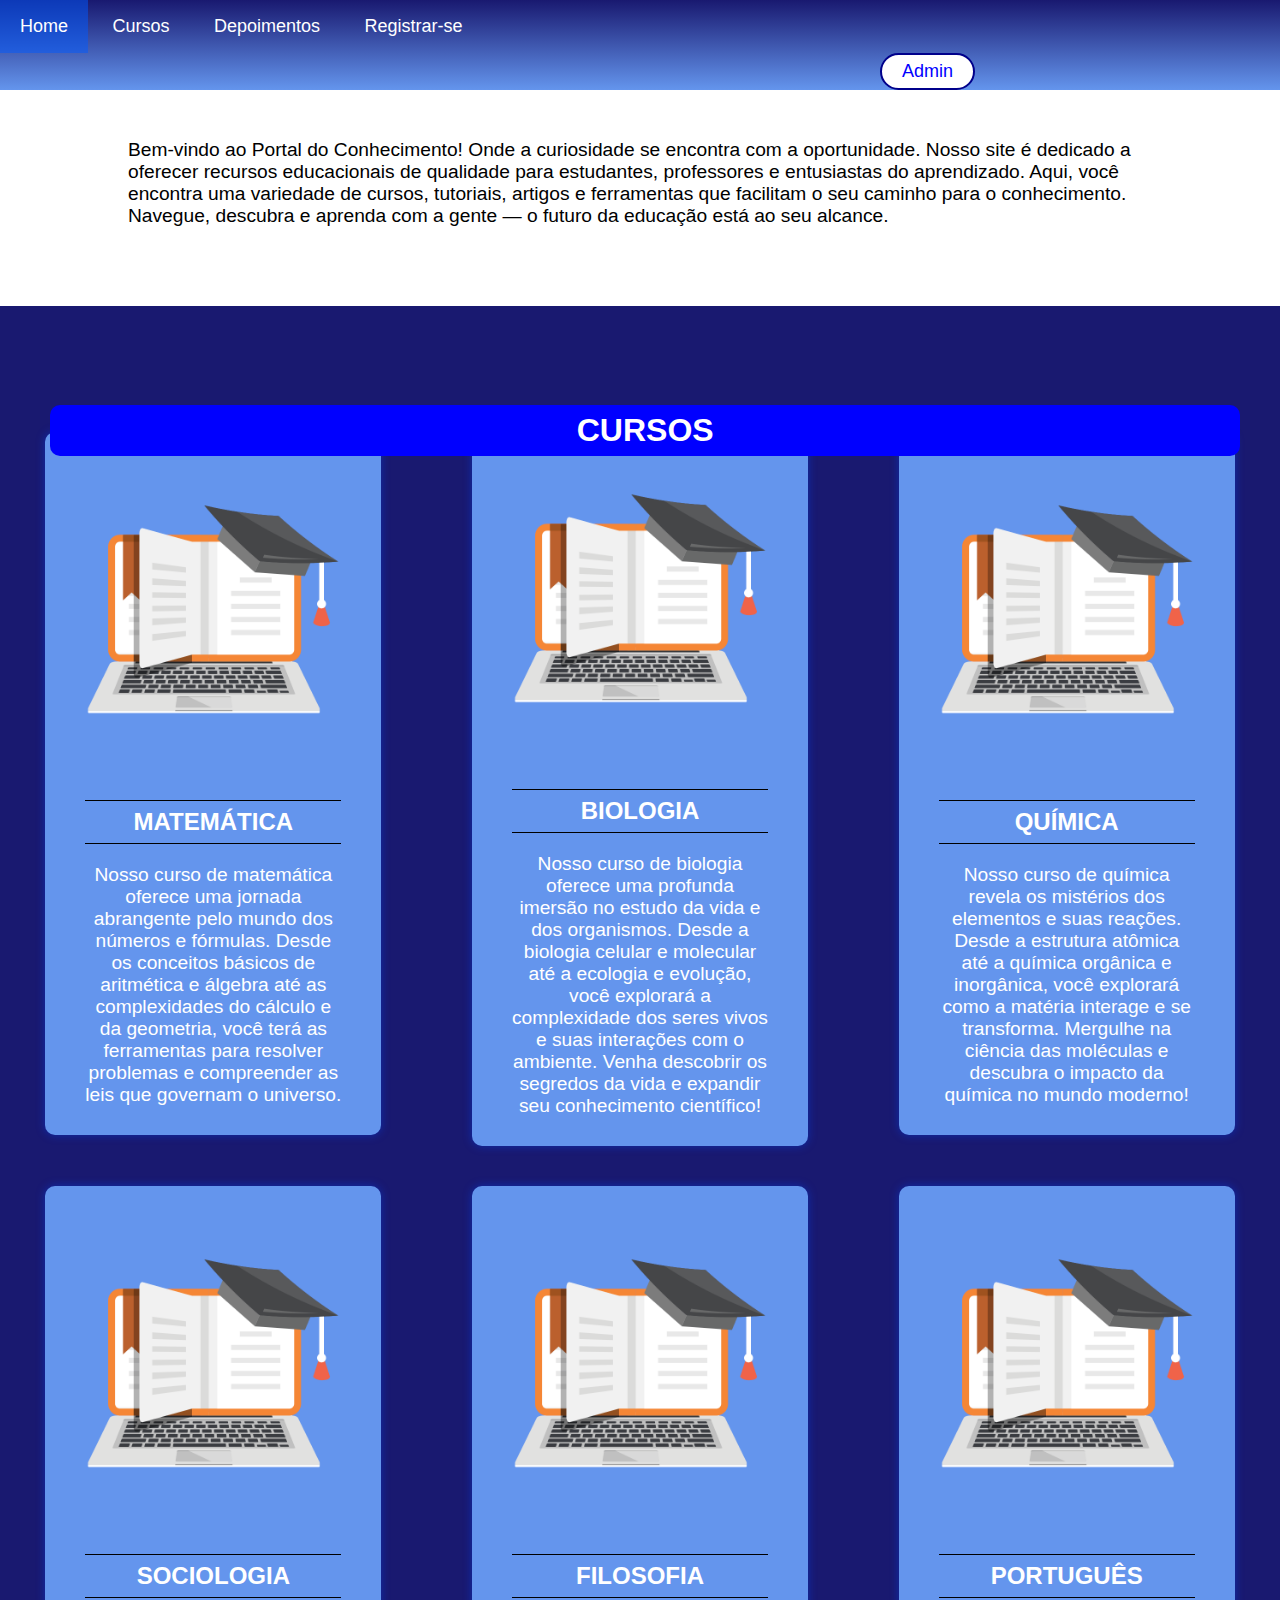
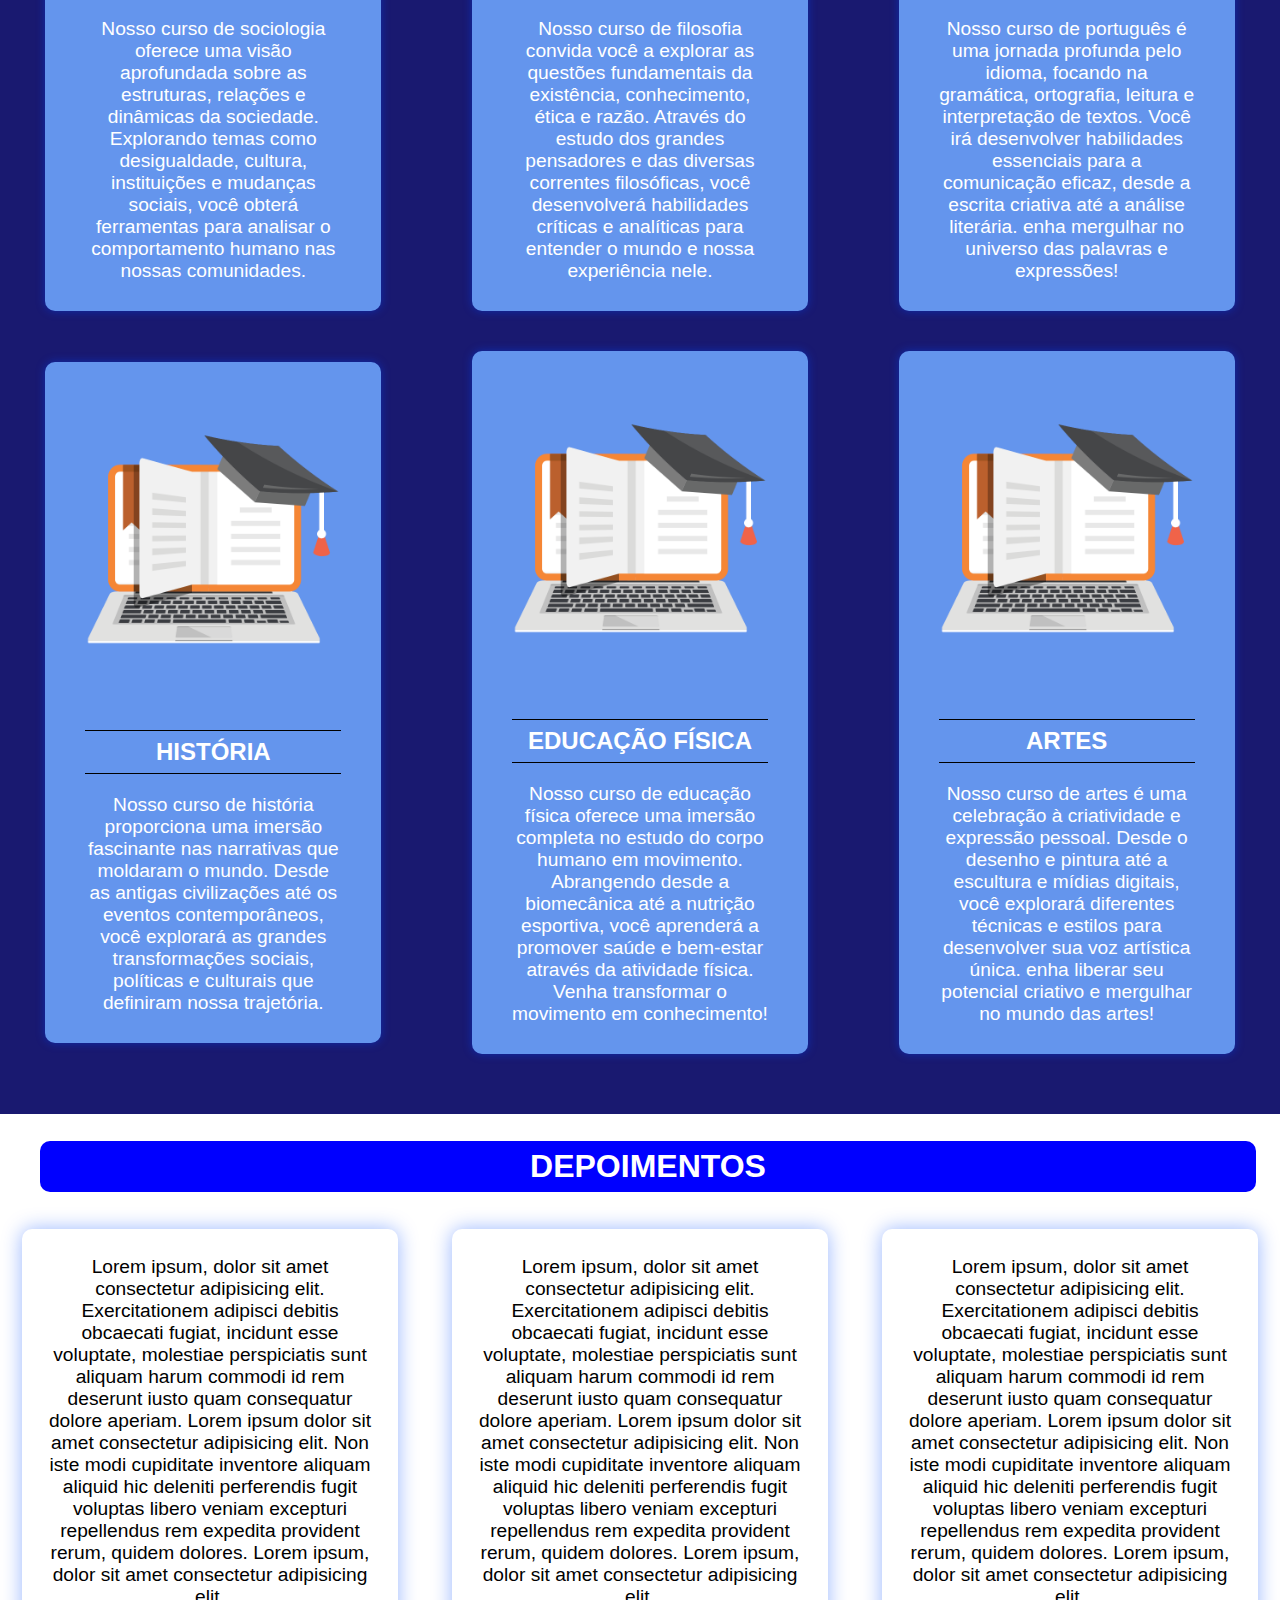
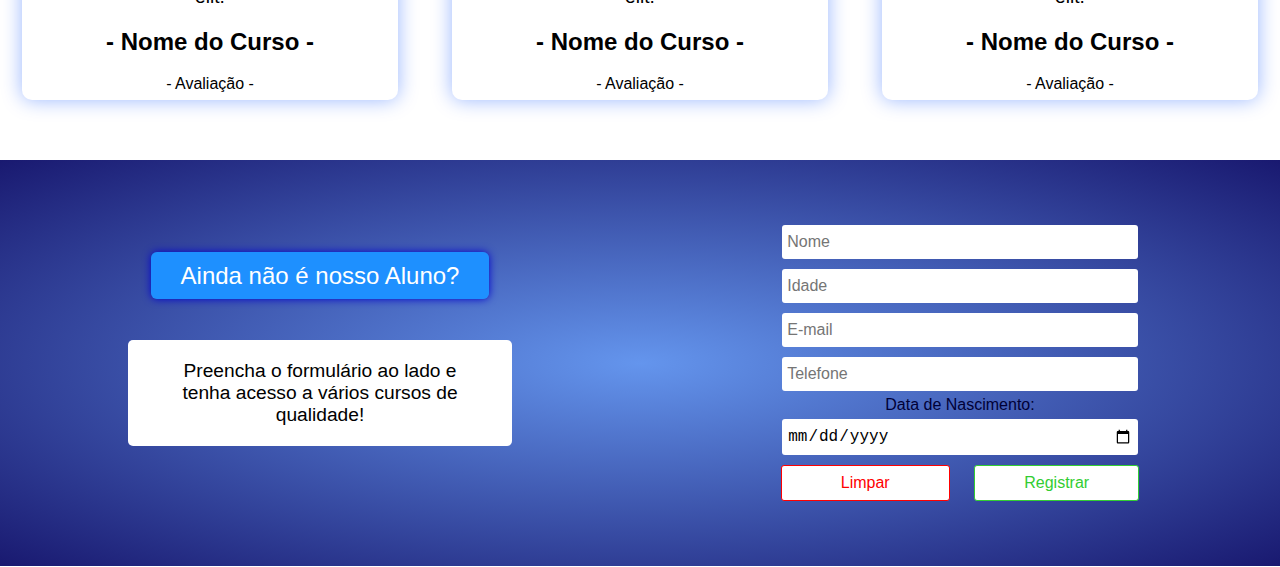
==== Admin/index.html @ 2e278623 "Página principal e sistema de login desenvolvidos" ====
<!DOCTYPE html>
<html lang="pt-br">
    <head>
        <meta charset="UTF-8">
        <meta name="viewport" content="width=device-width, initial-scale=1.0">
        <title>Página Administrativa</title>
    </head>
    <body>
        <a href="#" id="logout">Sair</a>
        <script src="login.js"></script>
    </body>
</html>
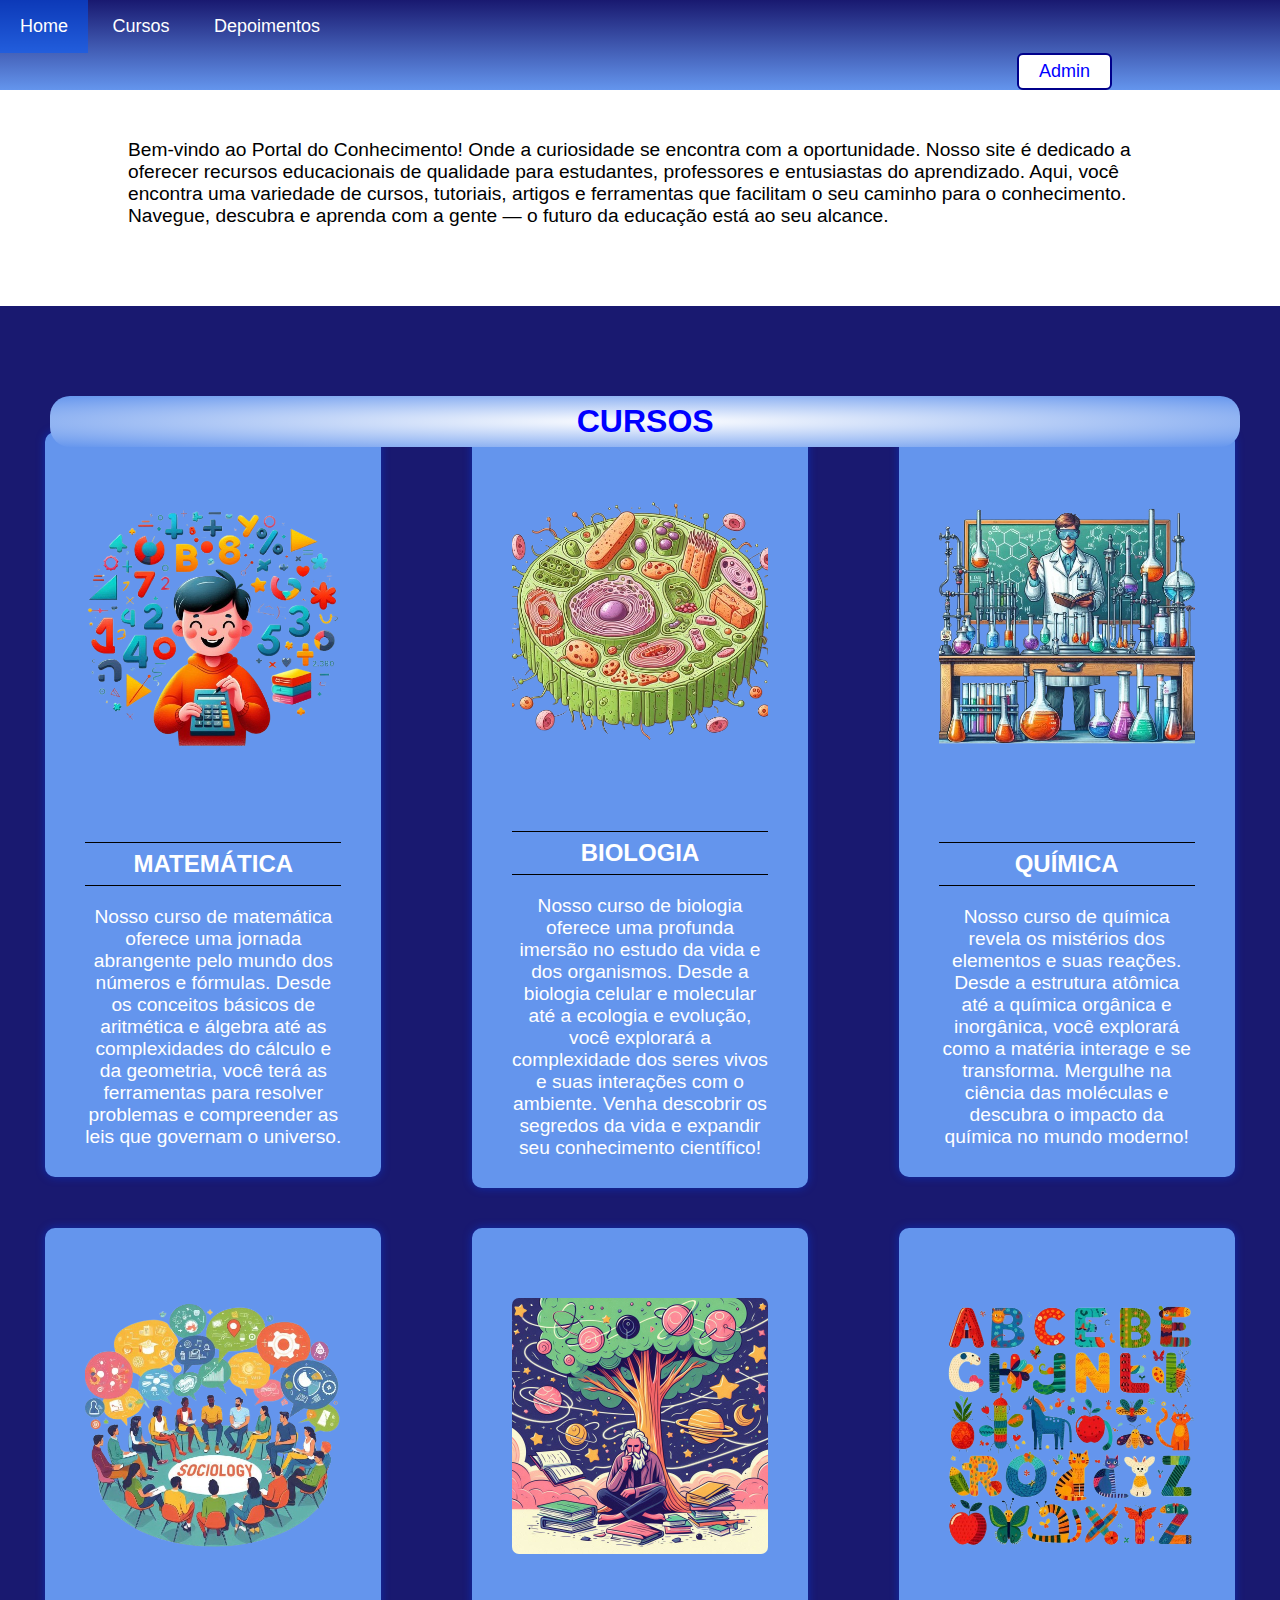
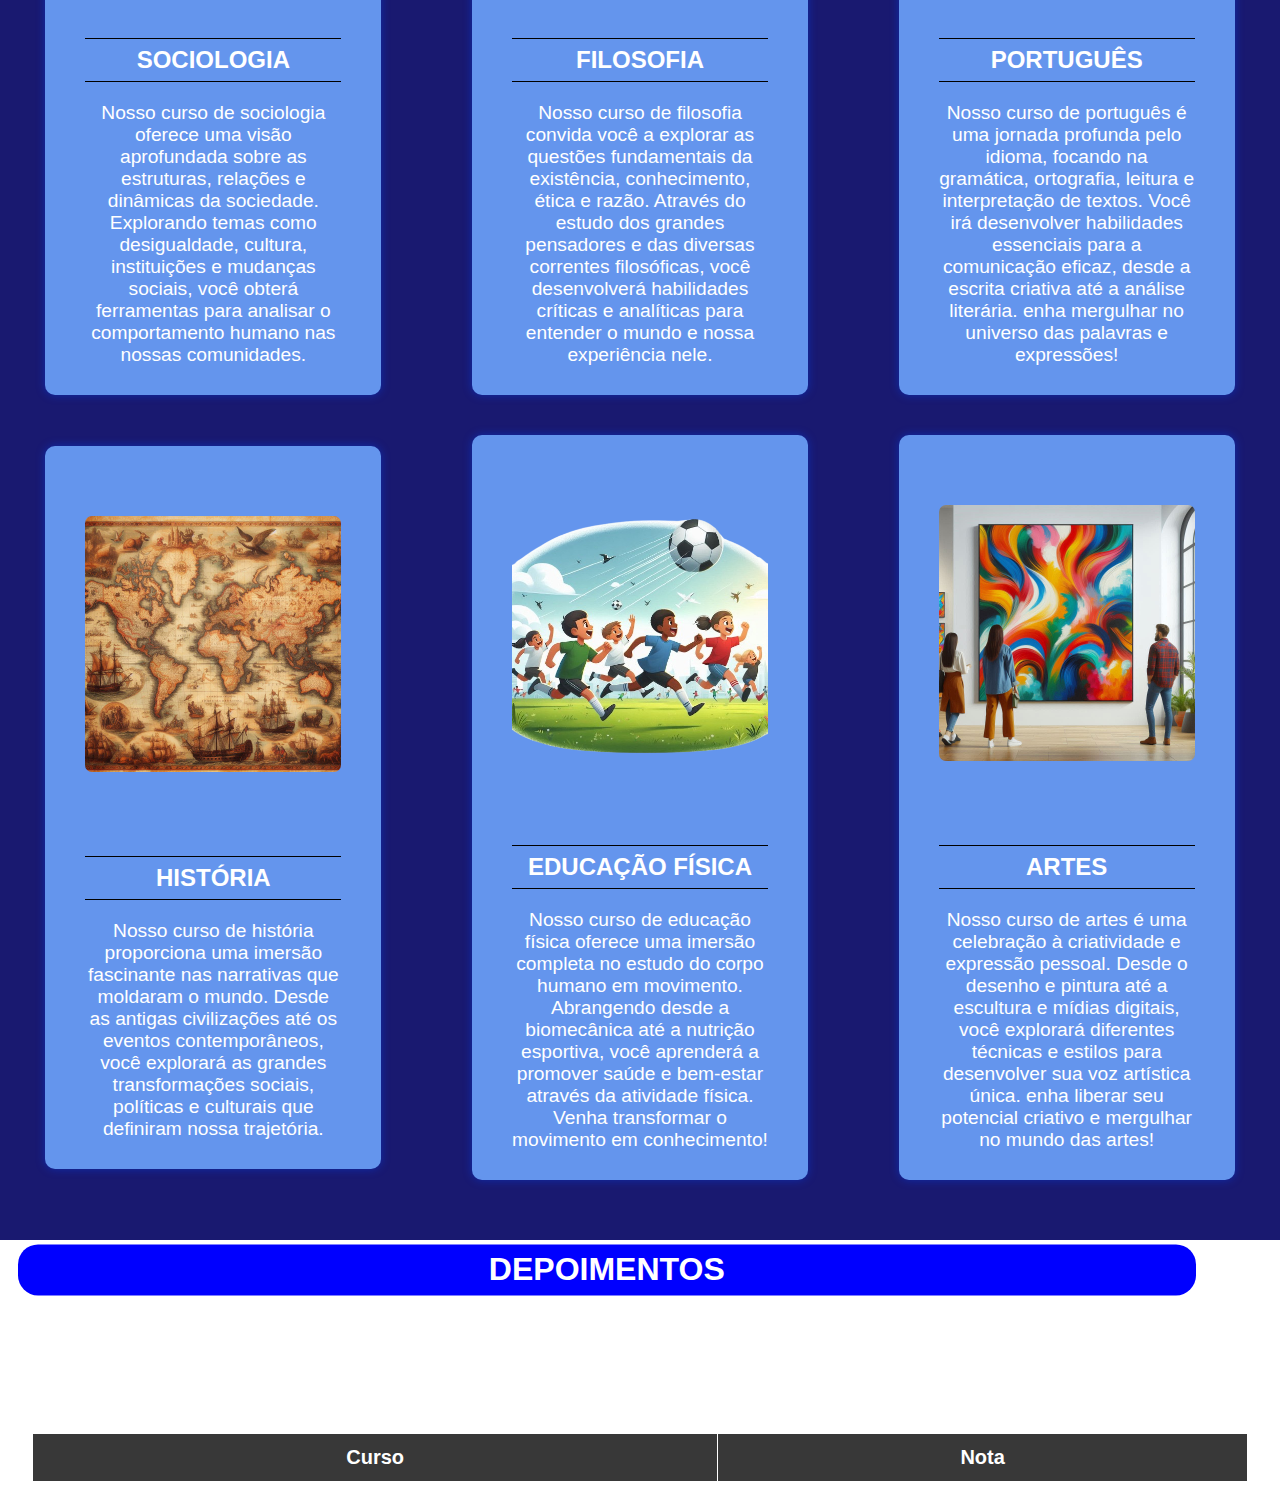
==== commit 4da9394c: "Versão 2" ====
--- a/Admin/index.html
+++ b/Admin/index.html
@@ -1,12 +1,50 @@
-<!DOCTYPE html>
+<!DOCTYPE html> 
 <html lang="pt-br">
     <head>
         <meta charset="UTF-8">
         <meta name="viewport" content="width=device-width, initial-scale=1.0">
         <title>Página Administrativa</title>
+        <link rel="stylesheet" href="style.css"> 
     </head>
     <body>
-        <a href="#" id="logout">Sair</a>
+        <header>
+            <nav>
+                <a href="index.html">Alunos</a>
+                <a href="inscricoes.html">Inscrições</a>
+                <a href="#" id="logout">Sair</a>
+            </nav>
+        </header>
+        <main>
+            <section id="registro-alunos">
+                <h1>REGISTRAR NOVO ALUNO</h1>
+                <form method="post" id="formRegistro">
+                    <input type="text" name="nome" id="nome" placeholder="Nome" required><br>
+                    <input type="number" name="idade" id="idade" placeholder="Idade" oninput="validateInput(this)" required><br>
+                    <input type="email" name="email" id="email" placeholder="E-mail" required><br>
+                    <input type="tel" name="telefone" id="telefone" placeholder="Telefone" required><br>
+                    <label for="nascimento" id="data">Data de Nascimento:</label><br>
+                    <input type="date" name="nascimento" id="nascimento" required><br>                    
+                    <button type="reset" class="btnLimpar">Limpar</button>
+                    <button type="submit" class="btnRegistrar">Registrar</button>
+                </form>
+                <hr>
+                <h1>DADOS DOS ALUNOS</h1>
+                <table id="alunos">
+                    <thead>
+                        <tr>
+                            <th>Nome</th>
+                            <th>Idade</th>
+                            <th>E-mail</th>
+                            <th>Telefone</th>
+                            <th>Data de Nascimento</th>
+                            <th>Acão</th>
+                        </tr>
+                    </thead>
+                    <tbody>&nbsp;</tbody>
+                </table>
+            </section>            
+        </main>
         <script src="login.js"></script>
+        <script src="cadastro.js"></script>
     </body>
 </html>--- a/Admin/style.css
+++ b/Admin/style.css
@@ -0,0 +1,162 @@
+body {
+    margin: auto;
+    font-family: Arial, sans-serif;
+    background-color: #ccc;
+}
+
+header {
+    background: linear-gradient(to top, cornflowerblue, midnightblue);
+    width: 100%;
+    position: fixed;
+    text-align: start;
+    z-index: 9999;
+    
+    & * {
+        display: inline-block;
+    }
+
+    & a {
+        text-decoration: none;
+        color: white; 
+        padding: 16px 20px;
+        font-size: 18px;
+    }
+
+    & a:hover {
+        color: white;
+        background-color: rgba(0, 89, 255, 0.503);
+    }
+
+    & a:last-child {
+        background-color: white;
+        color: blue;
+        border: 2px solid darkblue;
+        padding: 6px 20px;
+        margin-left: 1155px;
+        border-radius: 6px;
+    }
+
+    & a:last-child:hover {
+        background-color: blue;
+        color: white;
+    }
+}
+
+main {
+    & #registro-alunos {
+        width: 95%;
+        margin: auto;
+        padding: 65px 0 0 0;
+    }
+
+    & #inscricoes {
+        width: 95%;
+        margin: auto;
+        padding: 65px 0 0 0;
+    }
+
+    & .alterar {
+        text-decoration: none;
+        border: 1px solid green;
+        padding: 2px 7px;
+        color: green;
+    }
+
+    & .alterar:hover {
+        border: 1px solid green;
+        color: white;
+        background-color: green;
+    }
+
+    & .excluir {
+        text-decoration: none;
+        border: 1px solid red;
+        padding: 2px 7px;
+        color: red;
+    }
+
+    & .excluir:hover {
+        border: 1px solid red;
+        color: white;
+        background-color: red;
+    }
+
+    & input, select {
+        padding: 10px 8px;
+        width: 60%;
+        font-size: 20px;
+        margin: 8px 0 10px 260px;
+        border-radius: 4px;
+        border: 1px solid blue;
+    }
+
+    & label {
+        width: 70%;
+        font-size: 20px;
+        margin: 0 0 0 260px;
+    }
+
+    & .btnRegistrar, .btnLimpar {
+        width: 429px;
+        border-radius: 4px;
+        cursor: pointer;
+        margin: 8px 0 12px 0;
+        padding: 10px 0;
+        font-size: 20px;
+    }
+
+    & .btnRegistrar {
+        border: 1px solid green;
+        color: green;
+    }
+
+    & .btnRegistrar:hover {
+        background-color: green;
+        color: white;
+    }
+
+    & .btnLimpar {
+        border: 1px solid rgb(192, 192, 0);
+        color: rgb(192, 192, 0);
+        margin-left: 260px;
+    }
+
+    & .btnLimpar:hover {
+        background-color: rgb(192, 192, 0);
+        color: white;
+    }
+
+    & select {
+        width: 854px;
+    }
+
+    & table {
+        width: 100%;
+        border-collapse: collapse;
+        text-align: center;
+        margin-bottom: 30px
+    }
+
+    & table tr:nth-child(even) {background-color: #eee; }
+
+    & h1 {
+        text-align: center;
+        background-color: #eee;
+        padding: 8px 0;
+        border-radius: 4px;
+        color: blue;
+    }
+
+    & table th {
+        background-color: rgb(71, 71, 255);
+        border: 1px solid white;
+        padding: 5px;
+        color: white;
+    }
+
+    & table td {
+        border: 1px solid black;
+        padding: 5px;
+        background-color: white;
+    }   
+}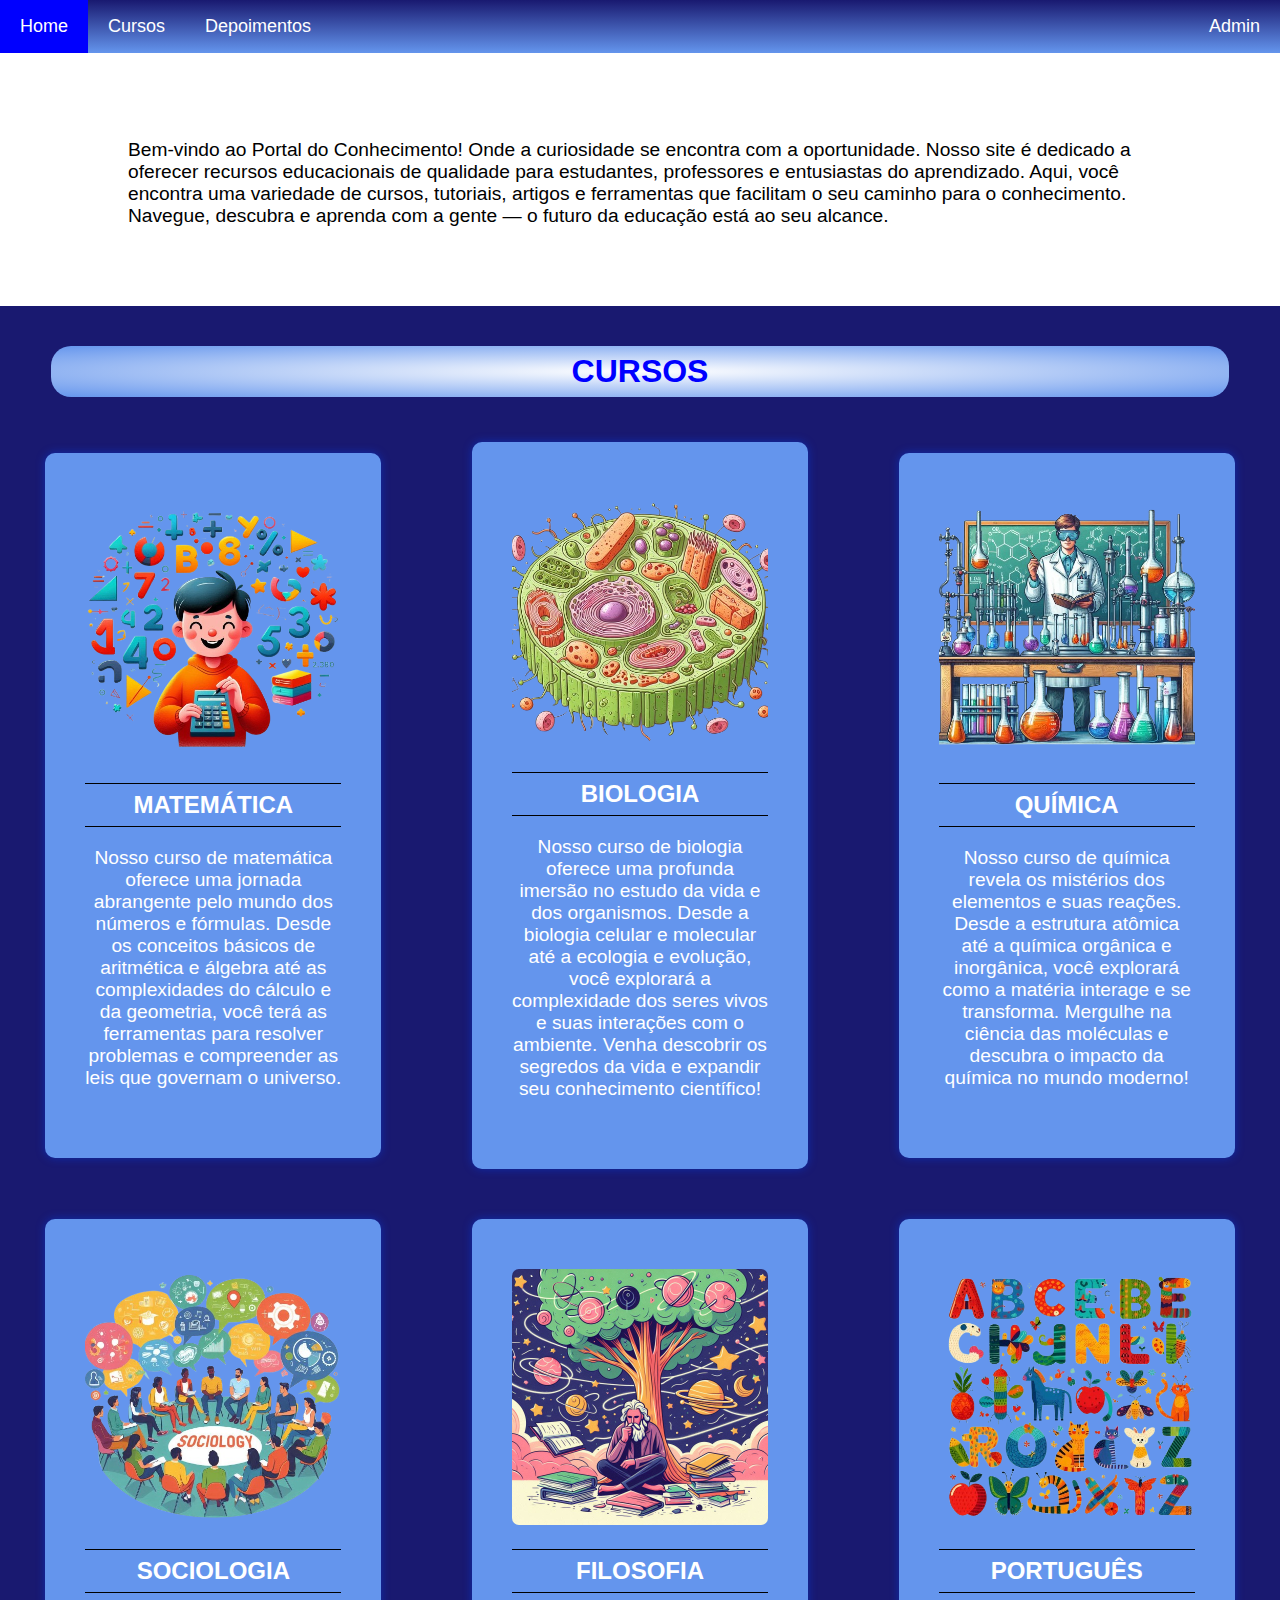
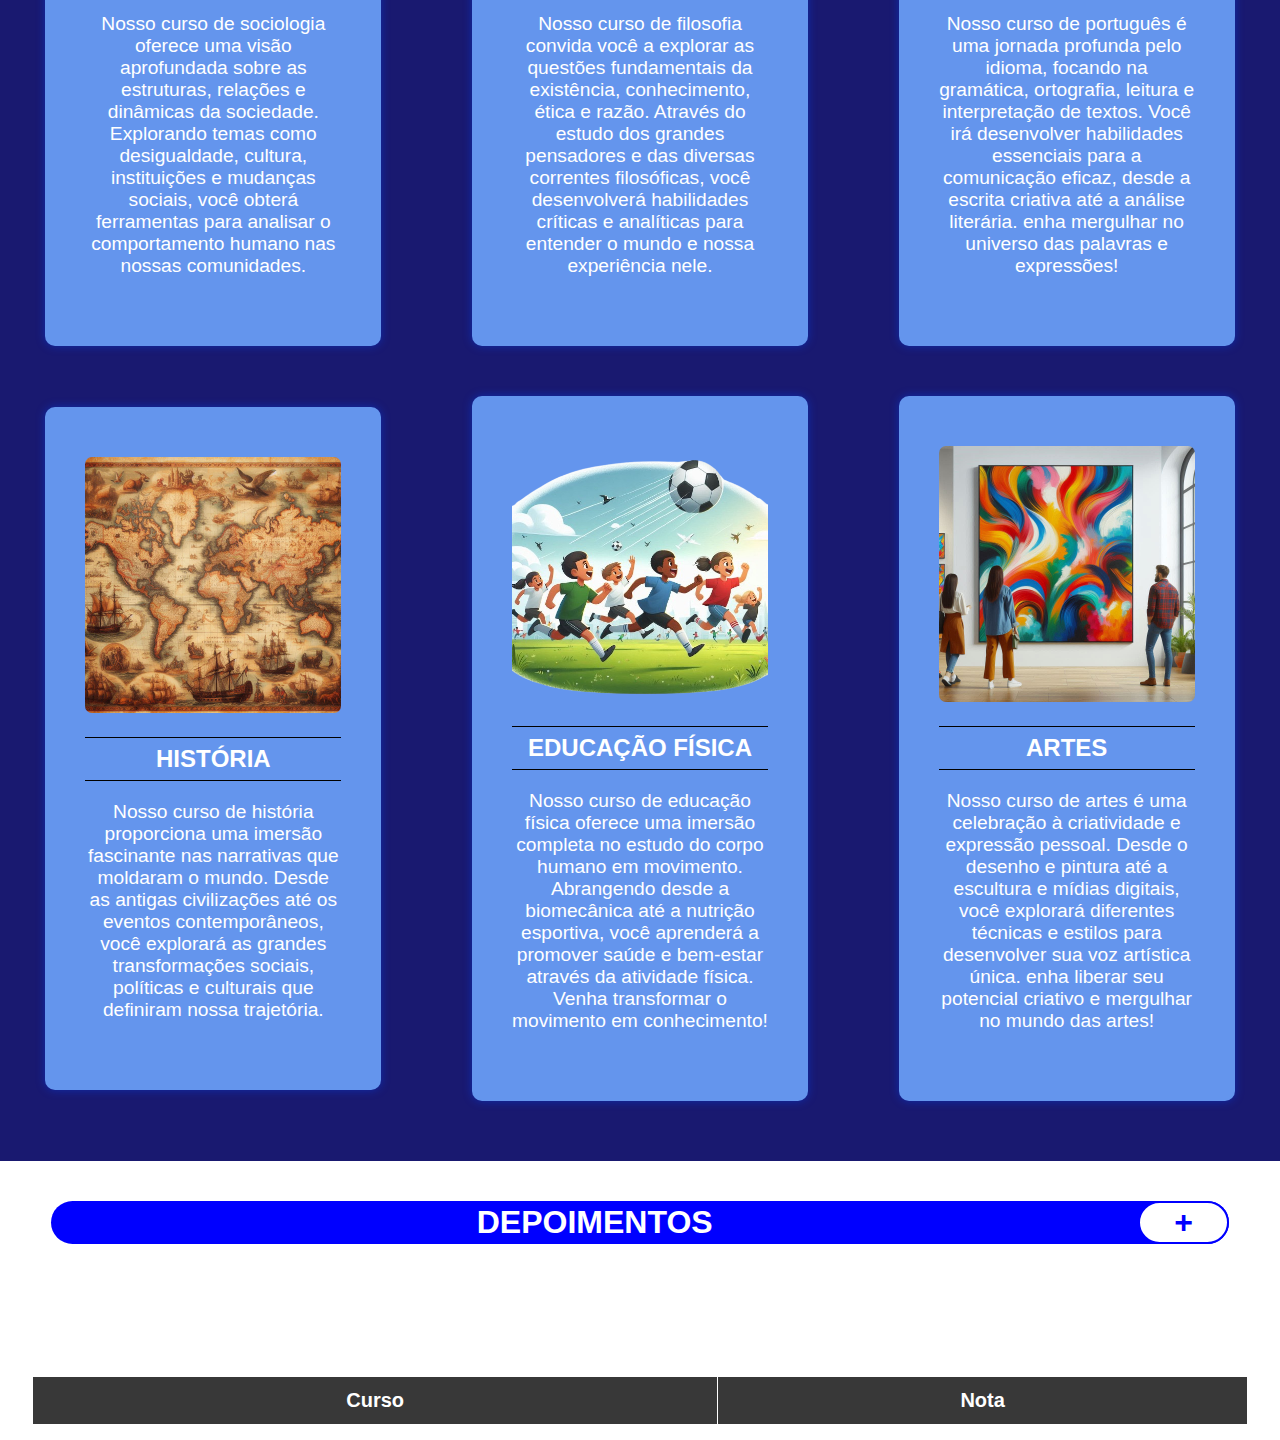
==== commit 8d835303: "Implementado responsividade nos formulários da página administrativa" ====
--- a/Admin/index.html
+++ b/Admin/index.html
@@ -18,14 +18,16 @@
             <section id="registro-alunos">
                 <h1>REGISTRAR NOVO ALUNO</h1>
                 <form method="post" id="formRegistro">
-                    <input type="text" name="nome" id="nome" placeholder="Nome" required><br>
-                    <input type="number" name="idade" id="idade" placeholder="Idade" oninput="validateInput(this)" required><br>
-                    <input type="email" name="email" id="email" placeholder="E-mail" required><br>
-                    <input type="tel" name="telefone" id="telefone" placeholder="Telefone" required><br>
-                    <label for="nascimento" id="data">Data de Nascimento:</label><br>
-                    <input type="date" name="nascimento" id="nascimento" required><br>                    
-                    <button type="reset" class="btnLimpar">Limpar</button>
-                    <button type="submit" class="btnRegistrar">Registrar</button>
+                    <input type="text" name="nome" id="nome" placeholder="Nome" required>
+                    <input type="number" name="idade" id="idade" placeholder="Idade" oninput="validateInput(this)" required>
+                    <input type="email" name="email" id="email" placeholder="E-mail" required>
+                    <input type="tel" name="telefone" id="telefone" placeholder="Telefone" required>
+                    <label for="nascimento" id="data">Data de Nascimento:</label>
+                    <input type="date" name="nascimento" id="nascimento" required>
+                    <div class="botoesForm">
+                        <button type="reset" class="btnLimpar">Limpar</button>
+                        <button type="submit" class="btnRegistrar">Registrar</button>
+                    </div> 
                 </form>
                 <hr>
                 <h1>DADOS DOS ALUNOS</h1>
--- a/Admin/style.css
+++ b/Admin/style.css
@@ -7,12 +7,13 @@
 header {
     background: linear-gradient(to top, cornflowerblue, midnightblue);
     width: 100%;
+    text-align: start;
     position: fixed;
-    text-align: start;
     z-index: 9999;
-    
-    & * {
-        display: inline-block;
+
+    & nav {
+        display: flex;
+        flex-grow: 1;
     }
 
     & a {
@@ -24,21 +25,11 @@
 
     & a:hover {
         color: white;
-        background-color: rgba(0, 89, 255, 0.503);
+        background-color: blue;
     }
 
     & a:last-child {
-        background-color: white;
-        color: blue;
-        border: 2px solid darkblue;
-        padding: 6px 20px;
-        margin-left: 1155px;
-        border-radius: 6px;
-    }
-
-    & a:last-child:hover {
-        background-color: blue;
-        color: white;
+        margin-left: auto;
     }
 }
 
@@ -81,23 +72,35 @@
         background-color: red;
     }
 
+    & form {
+        display: flex;
+        flex-direction: column;
+        align-items: center;
+        flex-grow: 1;
+        gap: 8px;
+    }
+
     & input, select {
         padding: 10px 8px;
         width: 60%;
         font-size: 20px;
-        margin: 8px 0 10px 260px;
         border-radius: 4px;
         border: 1px solid blue;
     }
 
     & label {
-        width: 70%;
         font-size: 20px;
-        margin: 0 0 0 260px;
+    }
+
+    & .botoesForm {
+        display: flex;
+        flex-direction: row;
+        flex-wrap: wrap;
+        gap: 15px;
     }
 
     & .btnRegistrar, .btnLimpar {
-        width: 429px;
+        width: 28.3vw;
         border-radius: 4px;
         cursor: pointer;
         margin: 8px 0 12px 0;
@@ -118,7 +121,6 @@
     & .btnLimpar {
         border: 1px solid rgb(192, 192, 0);
         color: rgb(192, 192, 0);
-        margin-left: 260px;
     }
 
     & .btnLimpar:hover {
@@ -127,17 +129,17 @@
     }
 
     & select {
-        width: 854px;
+        width: 61.3%;
     }
 
     & table {
         width: 100%;
         border-collapse: collapse;
         text-align: center;
-        margin-bottom: 30px
+        margin-bottom: 30px;
     }
 
-    & table tr:nth-child(even) {background-color: #eee; }
+    & table tr:nth-child(even) { background-color: #eee; }
 
     & h1 {
         text-align: center;
